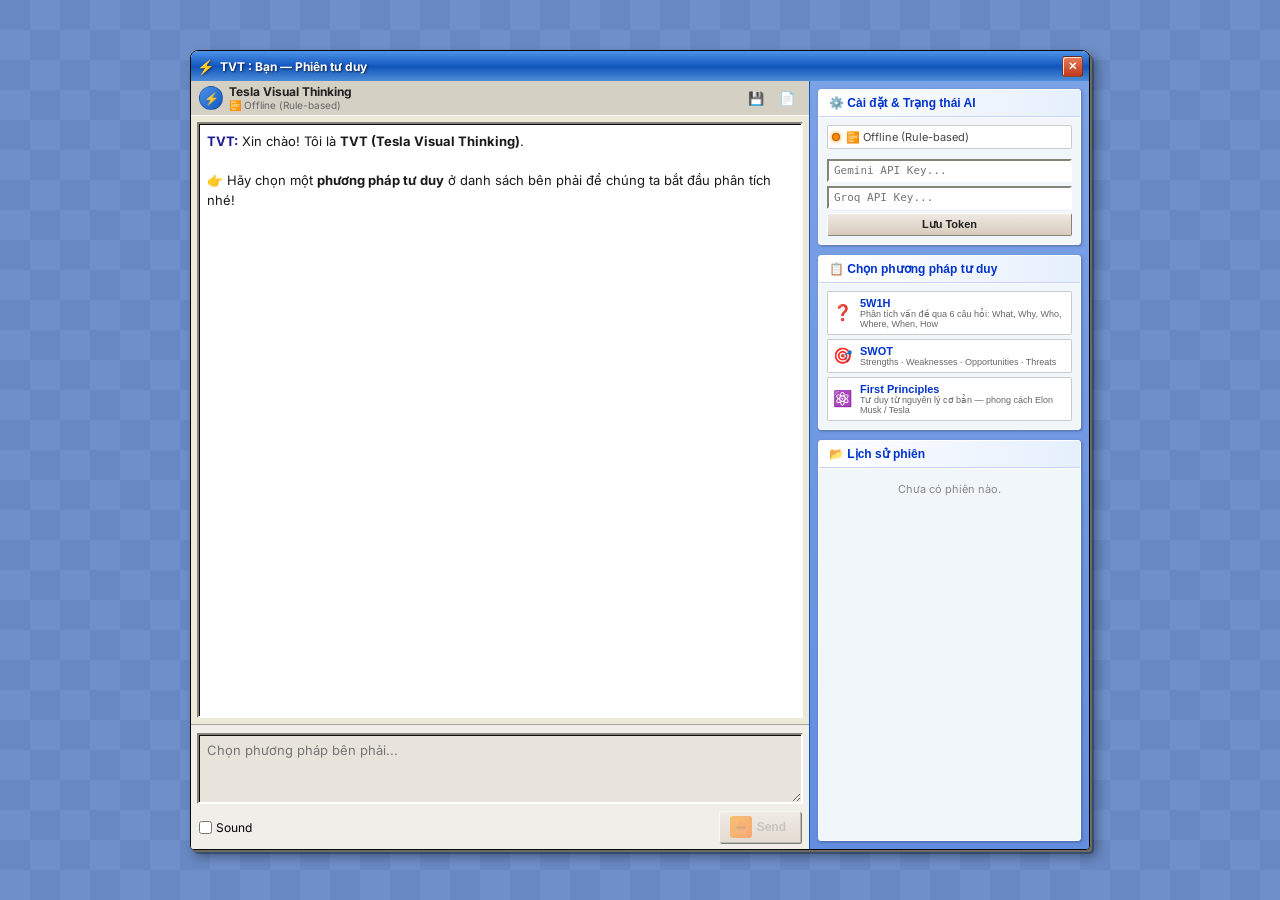
==== docs/index.html @ 8a4496a2 "feat(ui): add Windows XP style progress bar for AI processing phases" ====
<!DOCTYPE html>
<html lang="vi">
<head>
  <meta charset="UTF-8">
  <meta name="viewport" content="width=device-width, initial-scale=1.0">
  <title>TVT — Tesla Visual Thinking</title>
  <meta name="description" content="Hệ thống tư duy có cấu trúc · Phong cách Tesla · Offline-first">
  <link rel="icon" href="data:image/svg+xml,<svg xmlns='http://www.w3.org/2000/svg' viewBox='0 0 100 100'><text y='.9em' font-size='90'>⚡</text></svg>">
  <link rel="stylesheet" href="css/tvt.css">
</head>
<body>

<div class="xp-window" id="main-window">

  <!-- Title Bar -->
  <div class="xp-titlebar" id="titlebar">
    <span class="xp-title-icon">⚡</span>
    <span class="xp-title-text" id="window-title">TVT : Bạn — Phiên tư duy</span>
    <div class="xp-controls">
      <button class="xp-btn close" id="btn-close" title="Khởi động lại trang" onclick="location.reload()">✕</button>
    </div>
  </div>

  <!-- Body Split -->
  <div class="xp-body-split">
    
    <!-- === LEFT PANEL : CHAT (Scroll fixed inside) === -->
    <div class="xp-chat-panel">
      <!-- Chat header -->
      <div class="chat-header">
        <div class="chat-avatar">⚡</div>
        <div class="chat-header-info">
          <div class="chat-header-name">Tesla Visual Thinking</div>
          <div class="chat-header-sub provider-label">AI đang kiểm tra...</div>
        </div>
        <div class="chat-toolbar">
          <button class="chat-tool-btn" id="btn-download-json" title="Tải JSON session hiện tại">💾</button>
          <button class="chat-tool-btn" id="btn-download-md" title="Tải Markdown session hiện tại">📄</button>
        </div>
      </div>

      <div class="xp-divider"></div>

      <!-- Messages area: Fixed height, isolated scrolling -->
      <div class="chat-messages-wrapper">
        <div id="chat-messages">
          <!-- Messages will be injected here -->
        </div>
      </div>

      <div class="xp-progress-container" id="progress-box">
        <div class="xp-progress-label" id="progress-text">TVT đang xử lý...</div>
        <div class="xp-progress-track">
          <div class="xp-progress-fill" id="progress-bar"></div>
        </div>
      </div>

      <!-- Input area -->
      <div class="chat-input-area">
        <div class="input-hint-row">
          <span id="input-hint"></span>
        </div>
        <textarea id="msg-input" placeholder="Nhập câu trả lời..." rows="3"></textarea>
        <div class="chat-bottom-bar">
          <label class="sound-label">
            <input type="checkbox" id="sound-check"> Sound
          </label>
          <button id="send-btn" type="button">
            <span class="send-icon">📤</span>
            <span>Send</span>
          </button>
        </div>
      </div>
    </div> <!-- end xp-chat-panel -->

    <!-- === RIGHT PANEL : WINDOWS XP TASK PANE === -->
    <div class="xp-side-panel">
      
      <!-- 1. AI Status & Settings -->
      <div class="xp-group">
        <div class="xp-group-header">⚙️ Cài đặt & Trạng thái AI</div>
        <div class="xp-group-body">
          <div class="ai-status-row">
            <div class="status-dot checking" id="ai-status-dot"></div>
            <span id="ai-status-text">Đang tìm AI...</span>
          </div>
          <div class="xp-settings-mini">
            <input class="settings-input" id="cfg-gemini-key" type="password" placeholder="Gemini API Key...">
            <input class="settings-input" id="cfg-groq-key" type="password" placeholder="Groq API Key...">
            <button class="xp-action-btn" id="btn-save-settings">Lưu Token</button>
          </div>
        </div>
      </div>

      <!-- 2. Models -->
      <div class="xp-group">
        <div class="xp-group-header">📋 Chọn phương pháp tư duy</div>
        <div class="xp-group-body" id="model-list">
          <!-- Models injected here -->
        </div>
      </div>

      <!-- 3. History -->
      <div class="xp-group" style="flex: 1;">
        <div class="xp-group-header">📂 Lịch sử phiên</div>
        <div class="xp-group-body" style="flex: 1; overflow-y: auto; padding: 4px;" id="history-list">
          <!-- History injected here -->
        </div>
      </div>

    </div> <!-- end xp-side-panel -->

  </div> <!-- end xp-body-split -->
</div>

<div id="toast"></div>

<script src="js/models.js"></script>
<script src="js/ai-providers.js"></script>
<script src="js/tvt-core.js"></script>
<script src="js/app.js"></script>
<script>
  if ('serviceWorker' in navigator) {
    window.addEventListener('load', () => navigator.serviceWorker.register('./sw.js').catch(()=>{}));
  }
</script>

</body>
</html>
---- docs/css/tvt.css ----
/* ═══════════════════════════════════════════════════════════
   TVT — Tesla Visual Thinking
   CSS: Yahoo Messenger / Windows XP IM style
   Desktop layout (split pane) + Mobile responsive
   ═══════════════════════════════════════════════════════════ */

@import url('https://fonts.googleapis.com/css2?family=Tahoma:wght@400;700&family=Inter:wght@400;500;600&display=swap');

/* ── Reset ─────────────────────────────────────────────────── */
*, *::before, *::after { box-sizing: border-box; margin: 0; padding: 0; }

:root {
  /* Yahoo/XP palette */
  --xp-bg:          #ECE9D8;       /* Windows XP silver-beige */
  --xp-border:      #ACA899;
  --xp-btn-face:    #ECE9D8;
  --xp-btn-hover:   #D4D0C8;
  --xp-dark:        #212121;

  /* Chat colors — exactly Yahoo */
  --name-tvt:       #1a1a8c;       /* Dark navy-blue: TVT name */
  --name-user:      #c00000;       /* Dark red: User name */
  --msg-text:       #1a1a1a;
  
  --accent:         #0054E3;

  font-size: 13px;
}

body {
  font-family: 'Tahoma', 'Inter', Arial, sans-serif;
  background: #6e8fc9 url("data:image/svg+xml,%3Csvg xmlns='http://www.w3.org/2000/svg' width='60' height='60'%3E%3Crect width='60' height='60' fill='%236e8fc9'/%3E%3Crect x='0' y='0' width='30' height='30' fill='%235878b5' opacity='.3'/%3E%3Crect x='30' y='30' width='30' height='30' fill='%235878b5' opacity='.3'/%3E%3C/svg%3E");
  min-height: 100vh;
  display: flex;
  align-items: center;
  justify-content: center;
  padding: 12px;
}

/* ── XP Window Shell ────────────────────────────────────────── */
.xp-window {
  width: 100%;
  max-width: 900px;
  height: 90vh;
  max-height: 800px;
  display: flex;
  flex-direction: column;
  background: var(--xp-bg);
  border: 1px solid #0a0a0a;
  box-shadow:
    inset 1px 1px 0 #FFFFFF,
    inset -1px -1px 0 #85837A,
    2px 2px 0 #6e6b63,
    4px 4px 0 rgba(0,0,0,0.25),
    6px 6px 12px rgba(0,0,0,0.4);
  border-radius: 8px 8px 4px 4px;
  overflow: hidden;
  position: relative;
}

/* ── Title Bar (XP gradient) ─────────────────────────────────── */
.xp-titlebar {
  background: linear-gradient(180deg, #4d92e8 0%, #1358c0 50%, #1154bb 51%, #4d8dd8 100%);
  padding: 4px 6px;
  display: flex;
  align-items: center;
  gap: 6px;
  user-select: none;
  min-height: 30px;
}

.xp-title-icon { font-size: 14px; filter: drop-shadow(1px 1px 1px rgba(0,0,0,0.5)); }

.xp-title-text {
  flex: 1;
  color: white;
  font-size: 12px;
  font-weight: bold;
  text-shadow: 1px 1px 2px rgba(0,0,0,0.6);
  white-space: nowrap;
  overflow: hidden;
  text-overflow: ellipsis;
}

.xp-controls { display: flex; gap: 2px; margin-left: 4px; }

.xp-btn {
  width: 21px; height: 21px;
  border: 1px solid rgba(0,0,0,0.4);
  border-radius: 3px;
  font-size: 11px; font-weight: bold;
  cursor: pointer;
  display: flex; align-items: center; justify-content: center;
  background: linear-gradient(180deg, #EFE9E3, #D7CBBB);
  box-shadow: inset 1px 1px 0 rgba(255,255,255,0.8);
  font-family: 'Tahoma', sans-serif;
  color: #333;
}
.xp-btn.close {
  background: linear-gradient(180deg, #e87d5c, #c0391a);
  color: white;
}
.xp-btn.close:hover { background: linear-gradient(180deg, #ff9977, #d44420); }

/* ── Body Split ─────────────────────────────────────────────── */
.xp-body-split {
  flex: 1;
  display: flex;
  flex-direction: row;
  min-height: 0; /* Important for flex-child scrolling */
}

/* ── LEFT PANEL (Chat) ───────────────────────────────────────── */
.xp-chat-panel {
  flex: 1;
  display: flex;
  flex-direction: column;
  min-width: 0; 
  background: var(--xp-bg);
}

.chat-header {
  background: #D4D0C4;
  padding: 4px 8px;
  display: flex;
  align-items: center;
  gap: 6px;
  font-size: 11px;
}
.chat-avatar {
  width: 24px; height: 24px;
  background: linear-gradient(135deg, #4d92e8, #1358c0);
  border-radius: 50%;
  display: flex; align-items: center; justify-content: center;
  font-size: 12px;
  flex-shrink: 0;
  border: 1px solid rgba(0,0,0,0.2);
}
.chat-header-info { flex: 1; line-height: 1.2; }
.chat-header-name { font-weight: bold; color: var(--xp-dark); font-size: 12px; }
.chat-header-sub  { font-size: 10px; color: #666; }

.chat-toolbar { display: flex; gap: 3px; }
.chat-tool-btn {
  background: none; border: 1px solid transparent; border-radius: 3px;
  padding: 3px 5px; cursor: pointer; font-size: 13px; color: #555;
}
.chat-tool-btn:hover { background: var(--xp-btn-hover); border-color: var(--xp-border); }

/* Chat Messages Scrolling area */
.chat-messages-wrapper {
  flex: 1;
  min-height: 0; /* Crucial for scrolling */
  display: flex;
  flex-direction: column;
  background: white;
  border: 2px solid;
  border-color: #85837A #FFFFFF #FFFFFF #85837A;
  box-shadow: inset 1px 1px 0 #0D0D0D;
  margin: 6px;
}

#chat-messages {
  flex: 1;
  overflow-y: auto;
  padding: 8px;
  scroll-behavior: smooth;
  line-height: 1.5;
}
#chat-messages::-webkit-scrollbar { width: 14px; }
#chat-messages::-webkit-scrollbar-track { background: #D4D0C4; border: 1px solid #85837A; }
#chat-messages::-webkit-scrollbar-thumb {
  background: linear-gradient(180deg, #EEE, #CCC);
  border: 1px solid #85837A; border-radius: 2px;
}

.msg-line { margin-bottom: 4px; font-size: 13px; color: var(--msg-text); word-wrap: break-word; }
.msg-animate { animation: msgIn 0.2s ease; }
@keyframes msgIn { from { opacity: 0; transform: translateY(4px); } to { opacity: 1; transform: translateY(0); } }

.msg-name-tvt { font-weight: bold; color: var(--name-tvt); font-size: 13px; }
.msg-name-user { font-weight: bold; color: var(--name-user); font-size: 13px; }
.msg-body code { background: #f4f4f4; padding: 1px 4px; border: 1px solid #ddd; border-radius: 2px; font-family: monospace; font-size: 11px; }

/* Chat Input */
.chat-input-area { background: #F0EEE8; border-top: 1px solid var(--xp-border); padding: 4px 6px; }
.input-hint-row { padding: 1px 0 3px; }
#input-hint { font-size: 10px; color: #888; font-style: italic; }

#msg-input {
  width: 100%;
  min-height: 52px; max-height: 100px;
  padding: 6px 8px;
  font-family: inherit; font-size: 13px;
  border: 2px solid; border-color: #85837A #FFFFFF #FFFFFF #85837A;
  box-shadow: inset 1px 1px 0 #0D0D0D;
  outline: none; resize: vertical; line-height: 1.4;
}
#msg-input:focus { border-color: var(--accent) #FFFFFF #FFFFFF var(--accent); }
#msg-input:disabled { background: #E8E4DC; color: #888; }

.chat-bottom-bar { display: flex; align-items: center; padding: 4px 2px 2px; gap: 8px; }
.sound-label { display: flex; align-items: center; gap: 4px; font-size: 12px; }

#send-btn {
  margin-left: auto;
  display: flex; align-items: center; gap: 5px;
  padding: 4px 14px 4px 10px;
  background: linear-gradient(180deg, #EFE9E3, #D7CBBB);
  border: 1px solid; border-color: #FFFFFF #85837A #85837A #FFFFFF;
  box-shadow: 1px 1px 0 #0D0D0D;
  cursor: pointer; font-family: 'Tahoma', sans-serif; font-size: 12px; font-weight: bold;
  border-radius: 2px;
}
#send-btn:active:not(:disabled) { border-color: #85837A #FFFFFF #FFFFFF #85837A; background: linear-gradient(180deg, #D7CBBB, #EFE9E3); }
#send-btn:disabled { opacity: 0.5; cursor: not-allowed; }

.send-icon { width: 22px; height: 22px; background: linear-gradient(135deg, #ff9500, #ff6000); border-radius: 3px; display: flex; align-items: center; justify-content: center; font-size: 11px; }

/* ── RIGHT PANEL (XP Task Pane) ─────────────────────────────── */
.xp-side-panel {
  width: 280px;
  background: linear-gradient(180deg, #7BA2E7, #638DDE);
  border-left: 1px solid #1358c0;
  display: flex;
  flex-direction: column;
  padding: 8px;
  gap: 10px;
  overflow-y: auto;
}

.xp-group {
  background: #F1F6FB;
  border: 1px solid #FFFFFF;
  border-radius: 3px;
  overflow: hidden;
  box-shadow: 1px 1px 3px rgba(0,0,0,0.3);
  display: flex; flex-direction: column;
}
.xp-group-header {
  background: linear-gradient(90deg, #FFFFFF, #E5EFFD);
  color: #0033CC;
  font-weight: bold;
  padding: 6px 10px;
  font-size: 12px;
  cursor: pointer;
  border-bottom: 1px solid #C6D3F7;
  font-family: 'Tahoma', sans-serif;
  box-shadow: 0 1px 0 white;
}
.xp-group-body { padding: 8px; display: flex; flex-direction: column; gap: 6px; }

/* AI Status inside Right Panel */
.ai-status-row { display: flex; align-items: center; gap: 6px; font-size: 11px; padding: 4px; background: white; border: 1px solid #CCC; border-radius: 2px; color: #444; }
.status-dot { width: 8px; height: 8px; border-radius: 50%; border: 1px solid rgba(0,0,0,0.3); flex-shrink: 0; }
.status-dot.online { background: #22cc44; box-shadow: 0 0 4px #22cc44; }
.status-dot.offline { background: #FF8800; box-shadow: 0 0 4px #FF8800; }
.status-dot.checking { background: #aaa; animation: blink 1s infinite; }
@keyframes blink { 0%,100%{opacity:1} 50%{opacity:0.3} }

.xp-settings-mini { display: flex; flex-direction: column; gap: 4px; margin-top: 4px; }
.settings-input { padding: 3px 5px; font-family: monospace; font-size: 11px; border: 2px solid; border-color: #85837A #FFFFFF #FFFFFF #85837A; outline: none; }

.xp-action-btn {
  padding: 4px 8px; font-family: 'Tahoma', sans-serif; font-size: 11px; font-weight: bold;
  background: linear-gradient(180deg, #EFE9E3, #D7CBBB);
  border: 1px solid; border-color: #FFFFFF #85837A #85837A #FFFFFF;
  cursor: pointer; border-radius: 2px; color: var(--xp-dark);
}
.xp-action-btn:active { border-color: #85837A #FFFFFF #FFFFFF #85837A; background: var(--xp-btn-hover); }

/* Models List */
#model-list { display: flex; flex-direction: column; gap: 4px; }
.model-btn {
  display: flex; align-items: center; gap: 8px; padding: 5px;
  background: white; border: 1px solid #CCC; border-radius: 2px;
  cursor: pointer; text-align: left; transition: 0.1s;
}
.model-btn:hover { background: #E5EFFD; border-color: #0054E3; }
.model-icon { font-size: 1.2rem; }
.model-info { display: flex; flex-direction: column; }
.model-info strong { font-size: 11px; color: #0033CC; }
.model-info small { font-size: 9px; color: #666; }

/* History List */
.history-item { background: white; border: 1px solid #CCC; border-radius: 2px; margin-bottom: 4px; padding: 4px; }
.history-item-top { display: flex; justify-content: space-between; align-items: center; font-size: 11px; margin-bottom: 4px; }
.history-item-top strong { color: #0033CC; }
.history-status { font-size: 10px; }
.history-actions { display: flex; gap: 2px; }
.history-actions button { flex: 1; padding: 2px; font-size: 10px; background: #ECE9D8; border: 1px solid #ACA899; cursor: pointer; }
.history-actions button:hover { background: #D0E8FF; }

/* ── Utilities ───────────────────────────────────────────────── */
.xp-divider { height: 1px; background: linear-gradient(90deg, var(--xp-border), transparent); border-top: 1px solid #FAFAF8; margin: 0; }

/* ── Progress Bar (XP Style) ────────────────────────────────── */
.xp-progress-container {
  display: none;
  background: #FFF;
  border: 1px solid #7B9EBD;
  padding: 10px;
  margin: 10px;
  border-radius: 2px;
  flex-direction: column;
  gap: 8px;
  box-shadow: 1px 1px 3px rgba(0,0,0,0.1);
}
.xp-progress-label {
  font-size: 11px;
  font-weight: bold;
  color: #0033CC;
}
.xp-progress-track {
  height: 16px;
  background: white;
  border: 1px solid #ACA899;
  position: relative;
  overflow: hidden;
}
.xp-progress-fill {
  height: 100%;
  width: 0%;
  background: linear-gradient(180deg, #31E431 0%, #209920 50%, #157915 51%, #23B423 100%);
  transition: width 0.3s ease;
  display: flex;
  gap: 2px;
  padding: 1px;
}
/* Classic XP chunks effect */
.xp-progress-fill::after {
  content: '';
  position: absolute;
  top: 0; left: 0; right: 0; bottom: 0;
  background-image: linear-gradient(90deg, transparent 0, transparent 8px, white 8px, white 10px);
  background-size: 10px 100%;
}

#toast {
  position: fixed; bottom: 20px; left: 50%; transform: translateX(-50%) translateY(60px);
  background: #1a1a1a; color: white; padding: 8px 18px; border-radius: 4px; font-size: 12px; z-index: 9999; opacity: 0; transition: all 0.3s; box-shadow: 0 4px 16px rgba(0,0,0,0.5);
}
#toast.show { opacity: 1; transform: translateX(-50%) translateY(0); }

/* ── Scrollbars inside pane ──────────────────────────────────── */
.xp-side-panel::-webkit-scrollbar { width: 12px; }
.xp-side-panel::-webkit-scrollbar-track { background: #638DDE; }
.xp-side-panel::-webkit-scrollbar-thumb { background: #8DAEE4; border: 1px solid #4A7ACA; border-radius: 2px; }

.xp-group-body::-webkit-scrollbar { width: 10px; }
.xp-group-body::-webkit-scrollbar-track { background: #F1F6FB; }
.xp-group-body::-webkit-scrollbar-thumb { background: #C6D3F7; border-radius: 2px; }

/* ── Mobile responsive ────────────────────────────────────────── */
@media (max-width: 650px) {
  body { padding: 0; align-items: flex-start; }
  .xp-window { max-width: 100%; border-radius: 0; box-shadow: none; border: none; height: 100vh; max-height: 100vh; }
  .xp-body-split { flex-direction: column; }
  .xp-side-panel { width: 100%; height: auto; border-left: none; border-top: 1px solid #1358c0; flex-shrink: 0; max-height: 40vh;}
  .chat-messages-wrapper { min-height: 200px; }
}
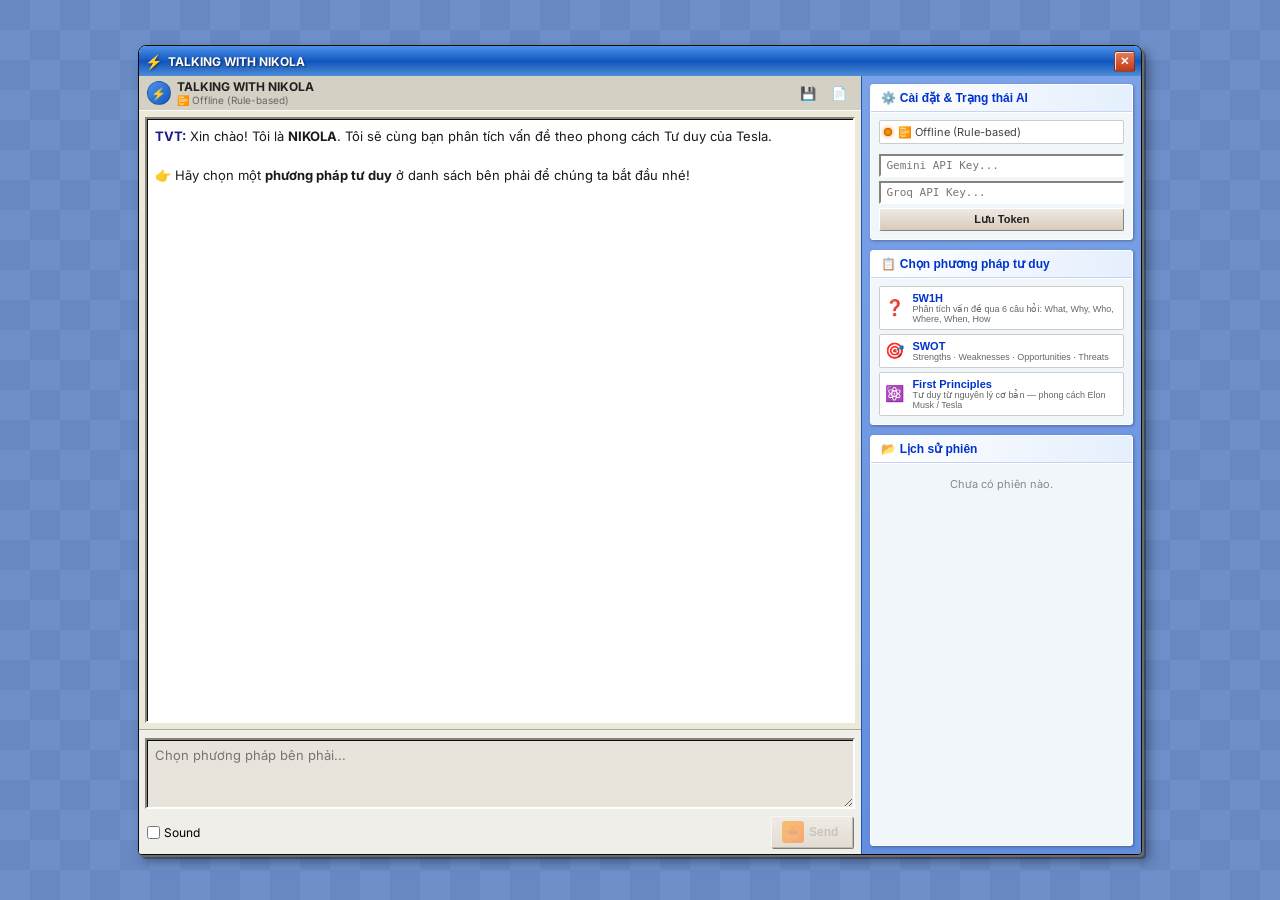
==== commit 6a6ef3e2: "brand(ui): rename system to TALKING WITH NIKOLA" ====
--- a/docs/index.html
+++ b/docs/index.html
@@ -3,7 +3,7 @@
 <head>
   <meta charset="UTF-8">
   <meta name="viewport" content="width=device-width, initial-scale=1.0">
-  <title>TVT — Tesla Visual Thinking</title>
+  <title>TALKING WITH NIKOLA</title>
   <meta name="description" content="Hệ thống tư duy có cấu trúc · Phong cách Tesla · Offline-first">
   <link rel="icon" href="data:image/svg+xml,<svg xmlns='http://www.w3.org/2000/svg' viewBox='0 0 100 100'><text y='.9em' font-size='90'>⚡</text></svg>">
   <link rel="stylesheet" href="css/tvt.css">
@@ -15,7 +15,7 @@
   <!-- Title Bar -->
   <div class="xp-titlebar" id="titlebar">
     <span class="xp-title-icon">⚡</span>
-    <span class="xp-title-text" id="window-title">TVT : Bạn — Phiên tư duy</span>
+    <span class="xp-title-text" id="window-title">TALKING WITH NIKOLA</span>
     <div class="xp-controls">
       <button class="xp-btn close" id="btn-close" title="Khởi động lại trang" onclick="location.reload()">✕</button>
     </div>
@@ -30,7 +30,7 @@
       <div class="chat-header">
         <div class="chat-avatar">⚡</div>
         <div class="chat-header-info">
-          <div class="chat-header-name">Tesla Visual Thinking</div>
+          <div class="chat-header-name">TALKING WITH NIKOLA</div>
           <div class="chat-header-sub provider-label">AI đang kiểm tra...</div>
         </div>
         <div class="chat-toolbar">
--- a/docs/css/tvt.css
+++ b/docs/css/tvt.css
@@ -39,10 +39,10 @@
 
 /* ── XP Window Shell ────────────────────────────────────────── */
 .xp-window {
-  width: 100%;
-  max-width: 900px;
+  width: 80%;
+  max-width: 1400px;
   height: 90vh;
-  max-height: 800px;
+  max-height: 900px;
   display: flex;
   flex-direction: column;
   background: var(--xp-bg);
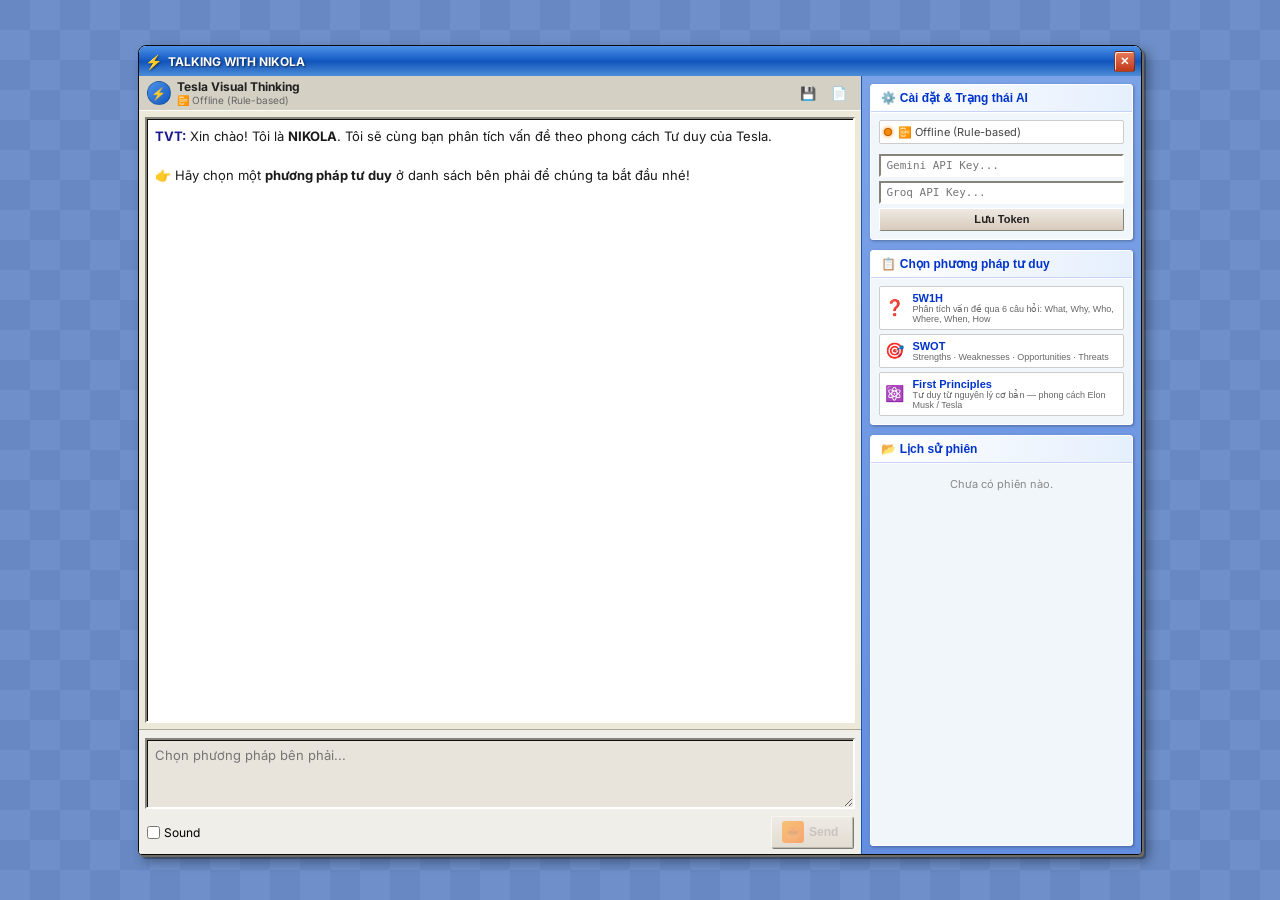
==== commit 897be07d: "style(ui): set internal chat header to Tesla Visual Thinking while keeping main title" ====
--- a/docs/index.html
+++ b/docs/index.html
@@ -30,7 +30,7 @@
       <div class="chat-header">
         <div class="chat-avatar">⚡</div>
         <div class="chat-header-info">
-          <div class="chat-header-name">TALKING WITH NIKOLA</div>
+          <div class="chat-header-name">Tesla Visual Thinking</div>
           <div class="chat-header-sub provider-label">AI đang kiểm tra...</div>
         </div>
         <div class="chat-toolbar">
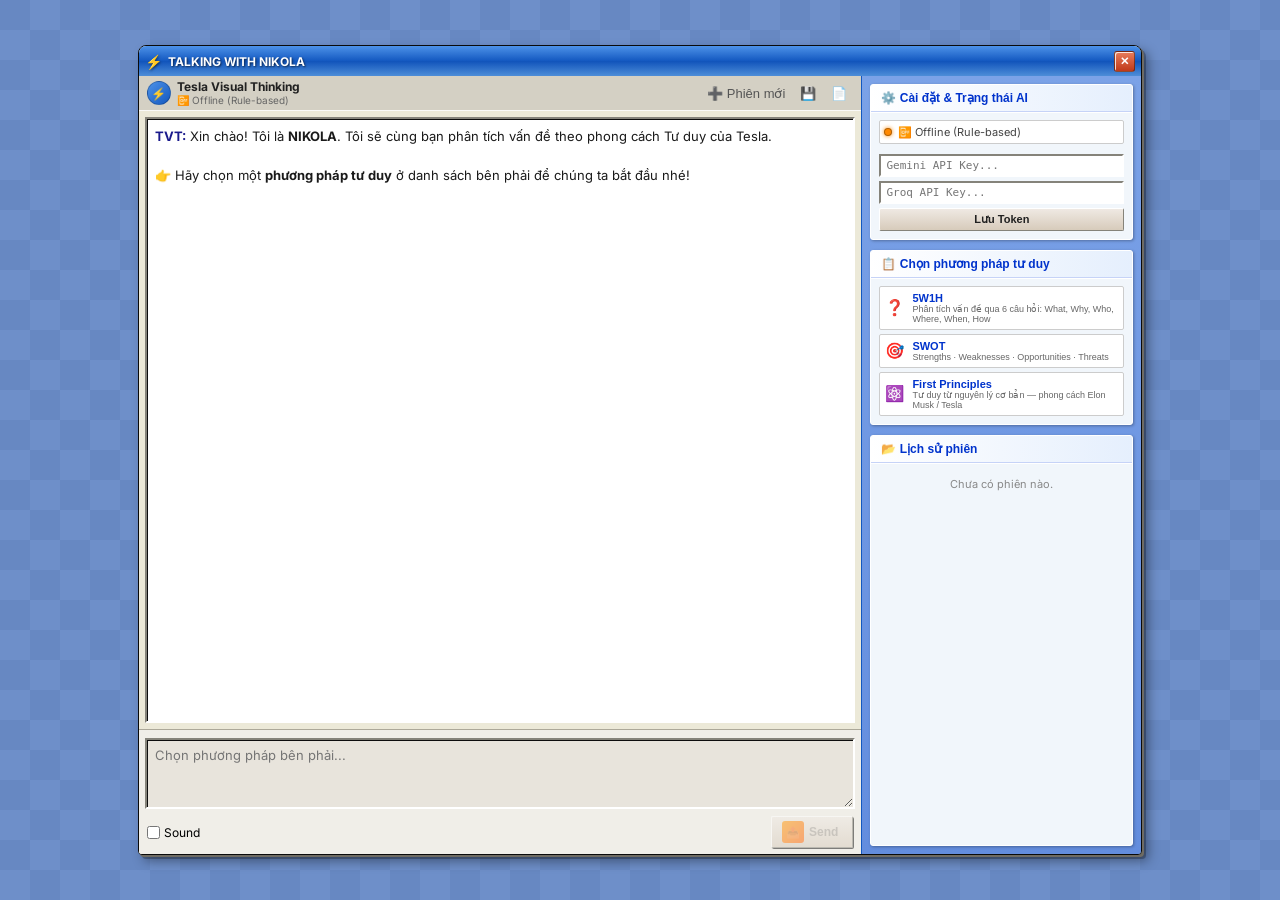
==== commit 48c79fee: "feat(ui): add New Chat button to easily clear active session" ====
--- a/docs/index.html
+++ b/docs/index.html
@@ -34,6 +34,7 @@
           <div class="chat-header-sub provider-label">AI đang kiểm tra...</div>
         </div>
         <div class="chat-toolbar">
+          <button class="chat-tool-btn" id="btn-new-chat" title="Tạo phiên mới">➕ Phiên mới</button>
           <button class="chat-tool-btn" id="btn-download-json" title="Tải JSON session hiện tại">💾</button>
           <button class="chat-tool-btn" id="btn-download-md" title="Tải Markdown session hiện tại">📄</button>
         </div>
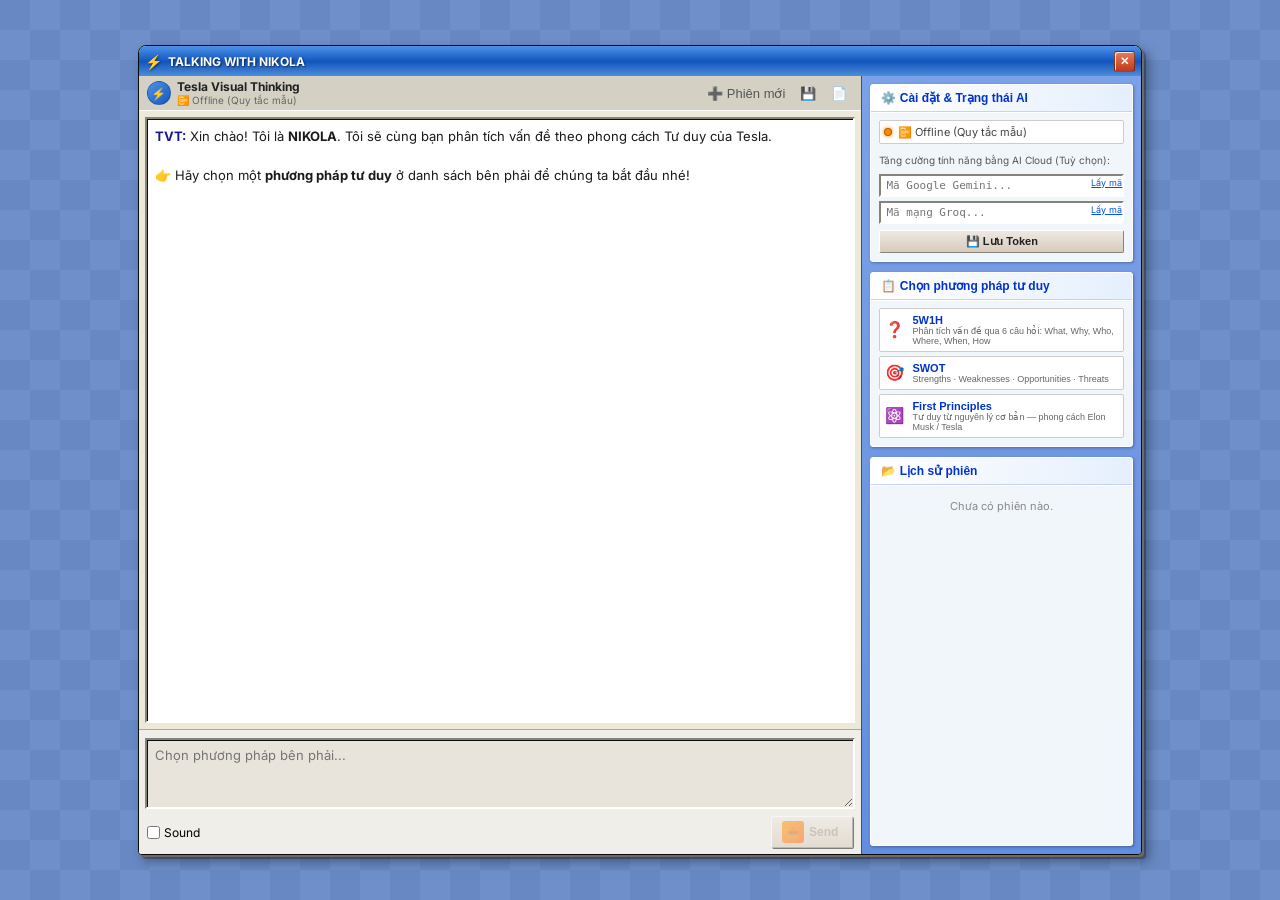
==== commit 01062222: "feat(ui): add quick links to obtain free AI API keys in settings panel" ====
--- a/docs/index.html
+++ b/docs/index.html
@@ -86,9 +86,16 @@
             <span id="ai-status-text">Đang tìm AI...</span>
           </div>
           <div class="xp-settings-mini">
-            <input class="settings-input" id="cfg-gemini-key" type="password" placeholder="Gemini API Key...">
-            <input class="settings-input" id="cfg-groq-key" type="password" placeholder="Groq API Key...">
-            <button class="xp-action-btn" id="btn-save-settings">Lưu Token</button>
+            <div style="font-size: 10px; color: #555; margin-bottom: 4px;">Tăng cường tính năng bằng AI Cloud (Tuỳ chọn):</div>
+            <div style="position: relative;">
+              <input class="settings-input" id="cfg-gemini-key" style="width: 100%;" type="password" placeholder="Mã Google Gemini...">
+              <a href="https://aistudio.google.com/app/apikey" target="_blank" style="font-size: 9px; position: absolute; right: 2px; top: 3px; color: #0054E3; text-decoration: underline;" title="Lấy mã Gemini miễn phí">Lấy mã</a>
+            </div>
+            <div style="position: relative;">
+              <input class="settings-input" id="cfg-groq-key" style="width: 100%;" type="password" placeholder="Mã mạng Groq...">
+              <a href="https://console.groq.com/keys" target="_blank" style="font-size: 9px; position: absolute; right: 2px; top: 3px; color: #0054E3; text-decoration: underline;" title="Lấy mã Groq tốc độ cao">Lấy mã</a>
+            </div>
+            <button class="xp-action-btn" id="btn-save-settings" style="margin-top: 2px;">💾 Lưu Token</button>
           </div>
         </div>
       </div>
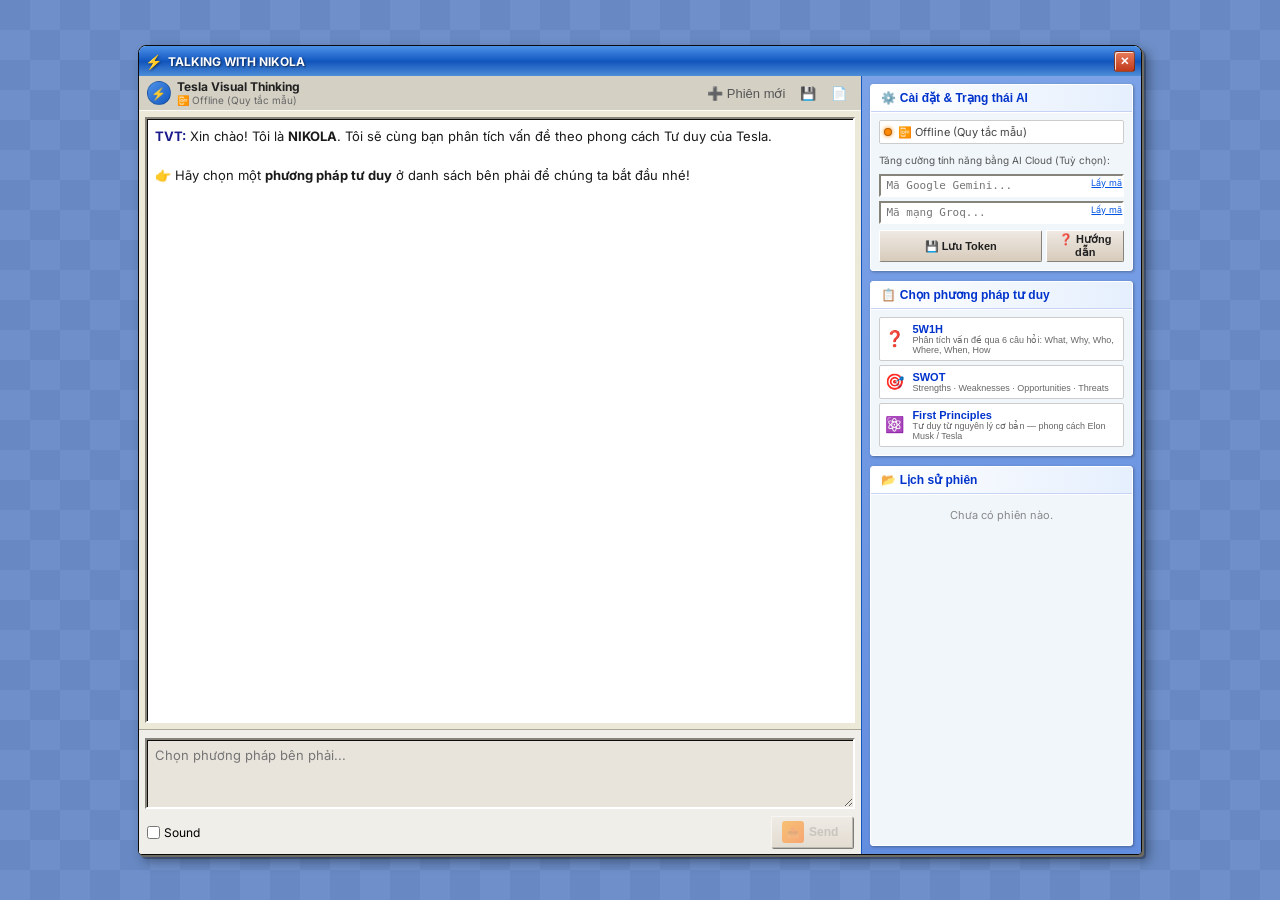
==== commit 475a372a: "feat(ui): add AI Help button to guide users through obtaining free API keys" ====
--- a/docs/index.html
+++ b/docs/index.html
@@ -34,9 +34,10 @@
           <div class="chat-header-sub provider-label">AI đang kiểm tra...</div>
         </div>
         <div class="chat-toolbar">
+          <button class="chat-tool-btn mobile-menu-btn" id="btn-mobile-menu" title="Menu">☰ Menu</button>
           <button class="chat-tool-btn" id="btn-new-chat" title="Tạo phiên mới">➕ Phiên mới</button>
-          <button class="chat-tool-btn" id="btn-download-json" title="Tải JSON session hiện tại">💾</button>
-          <button class="chat-tool-btn" id="btn-download-md" title="Tải Markdown session hiện tại">📄</button>
+          <button class="chat-tool-btn" id="btn-download-json" title="Tải JSON">💾</button>
+          <button class="chat-tool-btn" id="btn-download-md" title="Tải báo cáo MD">📄</button>
         </div>
       </div>
 
@@ -95,7 +96,10 @@
               <input class="settings-input" id="cfg-groq-key" style="width: 100%;" type="password" placeholder="Mã mạng Groq...">
               <a href="https://console.groq.com/keys" target="_blank" style="font-size: 9px; position: absolute; right: 2px; top: 3px; color: #0054E3; text-decoration: underline;" title="Lấy mã Groq tốc độ cao">Lấy mã</a>
             </div>
-            <button class="xp-action-btn" id="btn-save-settings" style="margin-top: 2px;">💾 Lưu Token</button>
+            <div style="display: flex; gap: 4px; margin-top: 2px;">
+              <button class="xp-action-btn" id="btn-save-settings" style="flex: 2;">💾 Lưu Token</button>
+              <button class="xp-action-btn" id="btn-ai-help" style="flex: 1; padding: 2px;" title="Hướng dẫn lấy API">❓ Hướng dẫn</button>
+            </div>
           </div>
         </div>
       </div>
--- a/docs/css/tvt.css
+++ b/docs/css/tvt.css
@@ -217,6 +217,9 @@
 
 .send-icon { width: 22px; height: 22px; background: linear-gradient(135deg, #ff9500, #ff6000); border-radius: 3px; display: flex; align-items: center; justify-content: center; font-size: 11px; }
 
+.mobile-menu-btn { display: none; margin-right: 4px; color: #0033CC; font-weight: bold; background: linear-gradient(180deg, #FFFFFF, #D4D0C4); border: 1px solid #ACA899; }
+.mobile-menu-btn:hover { background: #D0E8FF; }
+
 /* ── RIGHT PANEL (XP Task Pane) ─────────────────────────────── */
 .xp-side-panel {
   width: 280px;
@@ -354,8 +357,26 @@
 /* ── Mobile responsive ────────────────────────────────────────── */
 @media (max-width: 650px) {
   body { padding: 0; align-items: flex-start; }
-  .xp-window { max-width: 100%; border-radius: 0; box-shadow: none; border: none; height: 100vh; max-height: 100vh; }
-  .xp-body-split { flex-direction: column; }
-  .xp-side-panel { width: 100%; height: auto; border-left: none; border-top: 1px solid #1358c0; flex-shrink: 0; max-height: 40vh;}
-  .chat-messages-wrapper { min-height: 200px; }
-}
+  .xp-window { width: 100%; max-width: 100%; border-radius: 0; box-shadow: none; border: none; height: 100dvh; max-height: 100dvh; position: relative; overflow: hidden; }
+  .mobile-menu-btn { display: inline-flex; align-items: center; justify-content: center; }
+  
+  /* Hide Clutter on Mobile Header */
+  .chat-avatar { display: none; }
+  .chat-header-name { display: none; }
+  .chat-header-sub { font-size: 10px; font-weight: bold; }
+  
+  .xp-side-panel { 
+    position: absolute;
+    top: 38px; /* below title bar */
+    left: 0; right: 0; bottom: 0;
+    width: 100%; height: auto;
+    border-left: none; border-top: 1px solid #1358c0;
+    z-index: 9999;
+    max-height: none;
+    transform: translateX(100%);
+    transition: transform 0.3s cubic-bezier(0.2, 0.8, 0.2, 1);
+  }
+  .xp-window.show-menu .xp-side-panel {
+    transform: translateX(0);
+  }
+}
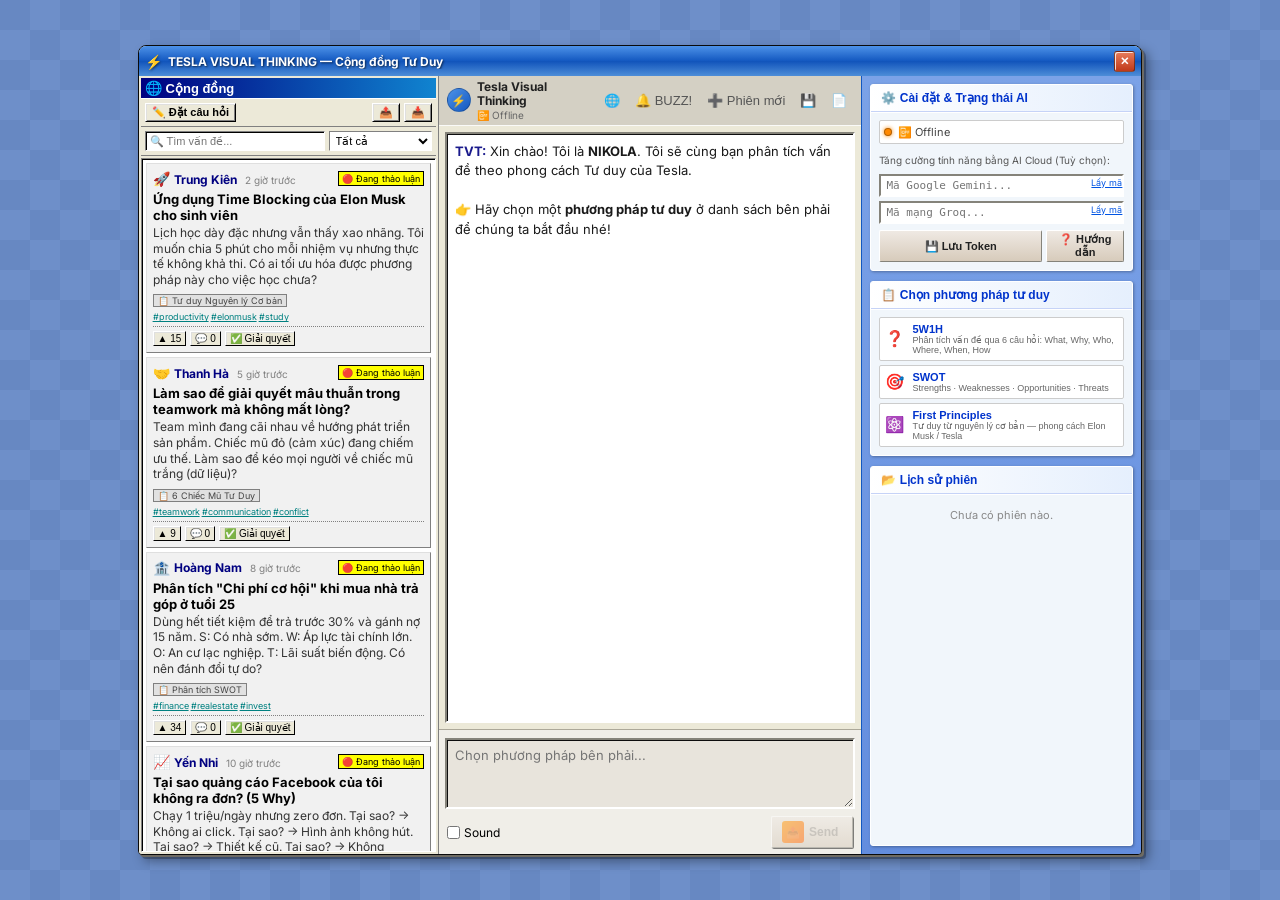
==== commit bf8d315d: "style: simplify UI labels and remove sub-taglines" ====
--- a/docs/index.html
+++ b/docs/index.html
@@ -3,10 +3,11 @@
 <head>
   <meta charset="UTF-8">
   <meta name="viewport" content="width=device-width, initial-scale=1.0">
-  <title>TALKING WITH NIKOLA</title>
-  <meta name="description" content="Hệ thống tư duy có cấu trúc · Phong cách Tesla · Offline-first">
+  <title>TALKING WITH NIKOLA — TVT Community</title>
+  <meta name="description" content="Hệ thống tư duy cộng đồng mở · Phong cách Tesla · Offline-first · Không phụ thuộc AI">
   <link rel="icon" href="data:image/svg+xml,<svg xmlns='http://www.w3.org/2000/svg' viewBox='0 0 100 100'><text y='.9em' font-size='90'>⚡</text></svg>">
   <link rel="stylesheet" href="css/tvt.css">
+  <link rel="stylesheet" href="css/community.css">
 </head>
 <body>
 
@@ -15,16 +16,56 @@
   <!-- Title Bar -->
   <div class="xp-titlebar" id="titlebar">
     <span class="xp-title-icon">⚡</span>
-    <span class="xp-title-text" id="window-title">TALKING WITH NIKOLA</span>
+    <span class="xp-title-text" id="window-title">TESLA VISUAL THINKING — Cộng đồng Tư Duy</span>
     <div class="xp-controls">
       <button class="xp-btn close" id="btn-close" title="Khởi động lại trang" onclick="location.reload()">✕</button>
     </div>
   </div>
 
-  <!-- Body Split -->
+  <!-- Body Split: 3 columns -->
   <div class="xp-body-split">
-    
-    <!-- === LEFT PANEL : CHAT (Scroll fixed inside) === -->
+
+    <!-- ===  COMMUNITY PANEL (LEFT) === -->
+    <div class="xp-community-panel" id="community-panel">
+
+      <!-- Community Header -->
+      <div class="comm-panel-header">
+        <div class="comm-panel-title">
+          <span class="comm-panel-icon">🌐</span>
+          <span>Cộng đồng</span>
+        </div>
+      </div>
+
+      <!-- Toolbar -->
+      <div class="comm-toolbar">
+        <button class="comm-tool-btn comm-tool-btn--primary" id="comm-btn-new" title="Đặt câu hỏi mới">
+          ✏️ Đặt câu hỏi
+        </button>
+        <div class="comm-toolbar-right">
+          <button class="comm-tool-btn" id="comm-btn-export" title="Xuất dữ liệu để chia sẻ">📤</button>
+          <button class="comm-tool-btn" id="comm-btn-import" title="Nhập dữ liệu từ cộng đồng khác">📥</button>
+          <input type="file" id="comm-import-file" accept=".json" style="display:none">
+        </div>
+      </div>
+
+      <!-- Search + Filter -->
+      <div class="comm-search-row">
+        <input type="text" id="comm-search" class="comm-search" placeholder="🔍 Tìm vấn đề...">
+        <select id="comm-filter" class="comm-filter">
+          <option value="all">Tất cả</option>
+          <option value="open">Đang thảo luận</option>
+          <option value="solved">Đã giải quyết</option>
+        </select>
+      </div>
+
+      <!-- Community Feed -->
+      <div id="community-feed" class="comm-feed">
+        <!-- Cards injected by community.js -->
+      </div>
+
+    </div> <!-- end community panel -->
+
+    <!-- === CHAT PANEL (CENTER) === -->
     <div class="xp-chat-panel">
       <!-- Chat header -->
       <div class="chat-header">
@@ -35,6 +76,8 @@
         </div>
         <div class="chat-toolbar">
           <button class="chat-tool-btn mobile-menu-btn" id="btn-mobile-menu" title="Menu">☰ Menu</button>
+          <button class="chat-tool-btn comm-toggle-btn" id="btn-comm-toggle" title="Cộng đồng">🌐</button>
+          <button class="chat-tool-btn" id="btn-buzz" title="Buzz!">🔔 BUZZ!</button>
           <button class="chat-tool-btn" id="btn-new-chat" title="Tạo phiên mới">➕ Phiên mới</button>
           <button class="chat-tool-btn" id="btn-download-json" title="Tải JSON">💾</button>
           <button class="chat-tool-btn" id="btn-download-md" title="Tải báo cáo MD">📄</button>
@@ -43,7 +86,7 @@
 
       <div class="xp-divider"></div>
 
-      <!-- Messages area: Fixed height, isolated scrolling -->
+      <!-- Messages area -->
       <div class="chat-messages-wrapper">
         <div id="chat-messages">
           <!-- Messages will be injected here -->
@@ -75,12 +118,12 @@
       </div>
     </div> <!-- end xp-chat-panel -->
 
-    <!-- === RIGHT PANEL : WINDOWS XP TASK PANE === -->
+    <!-- === RIGHT PANEL : TASK PANE === -->
     <div class="xp-side-panel">
       
       <!-- 1. AI Status & Settings -->
       <div class="xp-group">
-        <div class="xp-group-header">⚙️ Cài đặt & Trạng thái AI</div>
+        <div class="xp-group-header">⚙️ Cài đặt &amp; Trạng thái AI</div>
         <div class="xp-group-body">
           <div class="ai-status-row">
             <div class="status-dot checking" id="ai-status-dot"></div>
@@ -131,10 +174,21 @@
 <script src="js/ai-providers.js"></script>
 <script src="js/tvt-core.js"></script>
 <script src="js/app.js"></script>
+<script src="js/community.js"></script>
 <script>
   if ('serviceWorker' in navigator) {
     window.addEventListener('load', () => navigator.serviceWorker.register('./sw.js').catch(()=>{}));
   }
+
+  // Init community panel after all modules load
+  window.addEventListener('DOMContentLoaded', () => {
+    CommunityUI.init();
+
+    // Toggle community panel on mobile
+    document.getElementById('btn-comm-toggle')?.addEventListener('click', () => {
+      document.getElementById('community-panel')?.classList.toggle('comm-panel--visible');
+    });
+  });
 </script>
 
 </body>
--- a/docs/css/tvt.css
+++ b/docs/css/tvt.css
@@ -344,6 +344,16 @@
   background: #1a1a1a; color: white; padding: 8px 18px; border-radius: 4px; font-size: 12px; z-index: 9999; opacity: 0; transition: all 0.3s; box-shadow: 0 4px 16px rgba(0,0,0,0.5);
 }
 #toast.show { opacity: 1; transform: translateX(-50%) translateY(0); }
+
+/* Animation for Auto-Onboarding */
+.flash-input {
+  animation: flashInput 1.5s infinite;
+  background: #FFFFF0 !important;
+}
+@keyframes flashInput {
+  0%, 100% { border-color: #85837A #FFFFFF #FFFFFF #85837A; box-shadow: inset 1px 1px 0 #0D0D0D; }
+  50% { border-color: #0054E3; box-shadow: 0 0 8px #0054E3; }
+}
 
 /* ── Scrollbars inside pane ──────────────────────────────────── */
 .xp-side-panel::-webkit-scrollbar { width: 12px; }
--- a/docs/css/community.css
+++ b/docs/css/community.css
@@ -0,0 +1,301 @@
+/* ═══════════════════════════════════════════════════════════
+   TVT Community — CSS (Windows 98 Unified Style)
+   Left panel: Community discussions
+   Modals: Thread & New Post
+   ═══════════════════════════════════════════════════════════ */
+
+.xp-community-panel {
+  width: 300px;
+  min-width: 260px;
+  max-width: 320px;
+  display: flex;
+  flex-direction: column;
+  background: var(--xp-bg);
+  border-right: 1px solid #808080;
+  overflow: hidden;
+  flex-shrink: 0;
+  padding: 2px;
+}
+
+/* ── Community Header (Navy Title Bar) ────────────────────────── */
+.comm-panel-header {
+  background: linear-gradient(90deg, #000080 0%, #1084d0 100%);
+  padding: 2px 4px;
+  border-bottom: 1px solid #ffffff;
+  flex-shrink: 0;
+}
+
+.comm-panel-title {
+  display: flex;
+  align-items: center;
+  gap: 4px;
+  color: white;
+  font-size: 13px;
+  font-weight: bold;
+  font-family: 'Tahoma', sans-serif;
+}
+
+.comm-panel-icon {
+  font-size: 14px;
+}
+
+.comm-panel-subtitle {
+  color: #dfdfdf;
+  font-size: 10px;
+  margin-top: 1px;
+}
+
+/* ── Toolbar ─────────────────────────────────────────────────── */
+.comm-toolbar {
+  display: flex;
+  align-items: center;
+  gap: 4px;
+  padding: 4px;
+  background: var(--xp-bg);
+  border-bottom: 1px solid #808080;
+  flex-shrink: 0;
+}
+
+.comm-tool-btn {
+  padding: 2px 6px;
+  font-size: 11px;
+  font-family: 'Tahoma', sans-serif;
+  cursor: pointer;
+  background: var(--xp-bg);
+  border: 1px solid #ffffff;
+  border-right-color: #000000;
+  border-bottom-color: #000000;
+  box-shadow: inset 1px 1px 0 #dfdfdf, inset -1px -1px 0 #808080;
+  color: #000;
+  transition: none;
+  white-space: nowrap;
+}
+.comm-tool-btn:active {
+  border: 1px solid #000000;
+  border-right-color: #ffffff;
+  border-bottom-color: #ffffff;
+  box-shadow: inset 1px 1px 0 #808080;
+  padding: 3px 5px 1px 7px;
+}
+.comm-tool-btn--primary {
+  font-weight: bold;
+}
+
+.comm-toolbar-right { margin-left: auto; display: flex; gap: 4px; }
+
+/* ── Search Row ──────────────────────────────────────────────── */
+.comm-search-row {
+  display: flex;
+  gap: 4px;
+  padding: 4px;
+  background: var(--xp-bg);
+  border-bottom: 1px solid #808080;
+  flex-shrink: 0;
+}
+
+.comm-search {
+  flex: 1;
+  padding: 2px 4px;
+  background: #ffffff;
+  border: 1px solid;
+  border-color: #808080 #ffffff #ffffff #808080;
+  box-shadow: inset 1px 1px 0 #000000;
+  color: #000;
+  font-size: 11px;
+  outline: none;
+  font-family: 'Tahoma', sans-serif;
+}
+
+.comm-filter {
+  padding: 2px;
+  background: #ffffff;
+  border: 1px solid;
+  border-color: #808080 #ffffff #ffffff #808080;
+  color: #000;
+  font-size: 11px;
+  cursor: pointer;
+  outline: none;
+  font-family: 'Tahoma', sans-serif;
+}
+
+/* ── Community Feed ──────────────────────────────────────────── */
+.comm-feed {
+  flex: 1;
+  overflow-y: auto;
+  padding: 4px;
+  display: flex;
+  flex-direction: column;
+  gap: 4px;
+  background: #ffffff;
+  border: 1px solid;
+  border-color: #808080 #ffffff #ffffff #808080;
+  box-shadow: inset 1px 1px 0 #000000;
+  margin-top: 2px;
+}
+
+.comm-card {
+  background: #f1f1f1;
+  border: 1px solid #dfdfdf;
+  border-right-color: #808080;
+  border-bottom-color: #808080;
+  padding: 6px;
+  cursor: default;
+  position: relative;
+}
+.comm-card--solved {
+  border-left: 4px solid #008000;
+}
+.comm-card--active {
+  background: #e1e1e1;
+  border-color: #000;
+}
+
+.comm-card-header {
+  display: flex;
+  align-items: center;
+  gap: 4px;
+  margin-bottom: 4px;
+}
+
+.comm-avatar { font-size: 14px; }
+.comm-author { font-size: 12px; color: #000080; font-weight: bold; }
+.comm-time { font-size: 10px; color: #808080; margin-left: 4px; }
+
+.comm-badge {
+  font-size: 9px;
+  padding: 1px 3px;
+  border: 1px solid #000;
+  margin-left: auto;
+}
+.comm-badge--open { background: #ff0; color: #000; }
+.comm-badge--solved { background: #0f0; color: #000; }
+
+.comm-card-title {
+  font-size: 13px;
+  font-weight: bold;
+  color: #000;
+  margin-bottom: 2px;
+}
+
+.comm-card-body {
+  font-size: 12px;
+  color: #333;
+  line-height: 1.3;
+  margin-bottom: 4px;
+}
+
+.comm-method-tag {
+  display: inline-block;
+  font-size: 9px;
+  color: #444;
+  background: #e1e1e1;
+  border: 1px solid #808080;
+  padding: 0px 4px;
+  margin-bottom: 4px;
+}
+
+.comm-tags { display: flex; flex-wrap: wrap; gap: 2px; }
+.comm-tag { font-size: 9px; color: #008080; text-decoration: underline; }
+
+.comm-card-footer {
+  display: flex;
+  gap: 4px;
+  border-top: 1px dotted #808080;
+  padding-top: 4px;
+  margin-top: 4px;
+}
+
+.comm-vote-btn, .comm-comment-btn, .comm-solve-btn {
+  padding: 1px 4px;
+  font-size: 10px;
+  background: var(--xp-bg);
+  border: 1px solid #ffffff;
+  border-right-color: #000;
+  border-bottom-color: #000;
+  box-shadow: inset 1px 1px 0 #dfdfdf;
+  cursor: pointer;
+  font-family: 'Tahoma', sans-serif;
+}
+.comm-vote-btn:active { border-color: #000 #fff #fff #000; padding: 2px 3px 0px 5px; }
+.comm-vote-btn.voted { background: #dfdfdf; color: #a00; font-weight: bold; }
+
+/* ── Modals ──────────────────────────────────────────────────── */
+.comm-modal-overlay {
+  position: fixed;
+  inset: 0;
+  background: rgba(0,0,0,0.5);
+  z-index: 10000;
+  display: none;
+  align-items: center;
+  justify-content: center;
+}
+
+.comm-modal {
+  background: var(--xp-bg);
+  border: 1px solid #dfdfdf;
+  border-right-color: #000;
+  border-bottom-color: #000;
+  box-shadow: inset 1px 1px 0 #fff, inset -1px -1px 0 #808080, 2px 2px 10px rgba(0,0,0,0.5);
+  width: 100%;
+  max-width: 500px;
+  padding: 2px;
+}
+
+.comm-modal-header {
+  background: linear-gradient(90deg, #000080 0%, #1084d0 100%);
+  color: white;
+  padding: 2px 4px;
+  font-size: 11px;
+  font-weight: bold;
+  display: flex;
+  justify-content: space-between;
+  align-items: center;
+}
+
+.comm-modal-title { padding: 8px 10px 4px; font-size: 14px; font-weight: bold; }
+.comm-modal-body-text { padding: 0 10px 10px; font-size: 13px; line-height: 1.4; border-bottom: 1px solid #808080; }
+
+.comm-comments-section { padding: 8px 10px; background: #fff; border: 1px inset #808080; margin: 5px; max-height: 200px; overflow-y: auto; }
+.comm-comments-label { font-size: 11px; font-weight: bold; color: #000080; margin-bottom: 4px; }
+
+.comm-comment { display: flex; gap: 6px; margin-bottom: 8px; border-bottom: 1px dotted #ccc; padding-bottom: 4px; }
+.comm-comment-body strong { font-size: 11px; color: #800000; }
+.comm-comment-time { font-size: 9px; color: #808080; }
+.comm-comment-body p { font-size: 11px; margin-top: 2px; }
+
+.comm-reply-area { padding: 8px 10px; display: flex; flex-direction: column; gap: 4px; }
+.comm-reply-textarea, .comm-form-textarea, .comm-form-input, .comm-reply-author {
+  width: 100%;
+  background: #fff;
+  border: 1px solid;
+  border-color: #808080 #fff #fff #808080;
+  box-shadow: inset 1px 1px 0 #000;
+  font-size: 11px;
+  padding: 2px 4px;
+  font-family: inherit;
+  outline: none;
+}
+
+.comm-reply-btn {
+  align-self: flex-end;
+  padding: 2px 12px;
+  background: var(--xp-bg);
+  border: 1px solid #ffffff;
+  border-right-color: #000;
+  border-bottom-color: #000;
+  box-shadow: inset 1px 1px 0 #dfdfdf;
+  font-size: 11px;
+  font-weight: bold;
+  cursor: pointer;
+}
+.comm-reply-btn:active { border-color: #000 #fff #fff #000; padding: 3px 11px 1px 13px; }
+
+@media (max-width: 900px) {
+  .xp-community-panel {
+    position: absolute;
+    top: 24px;
+    left: 0; bottom: 0; z-index: 8000;
+    transform: translateX(-100%);
+    transition: transform 0.2s;
+  }
+}
